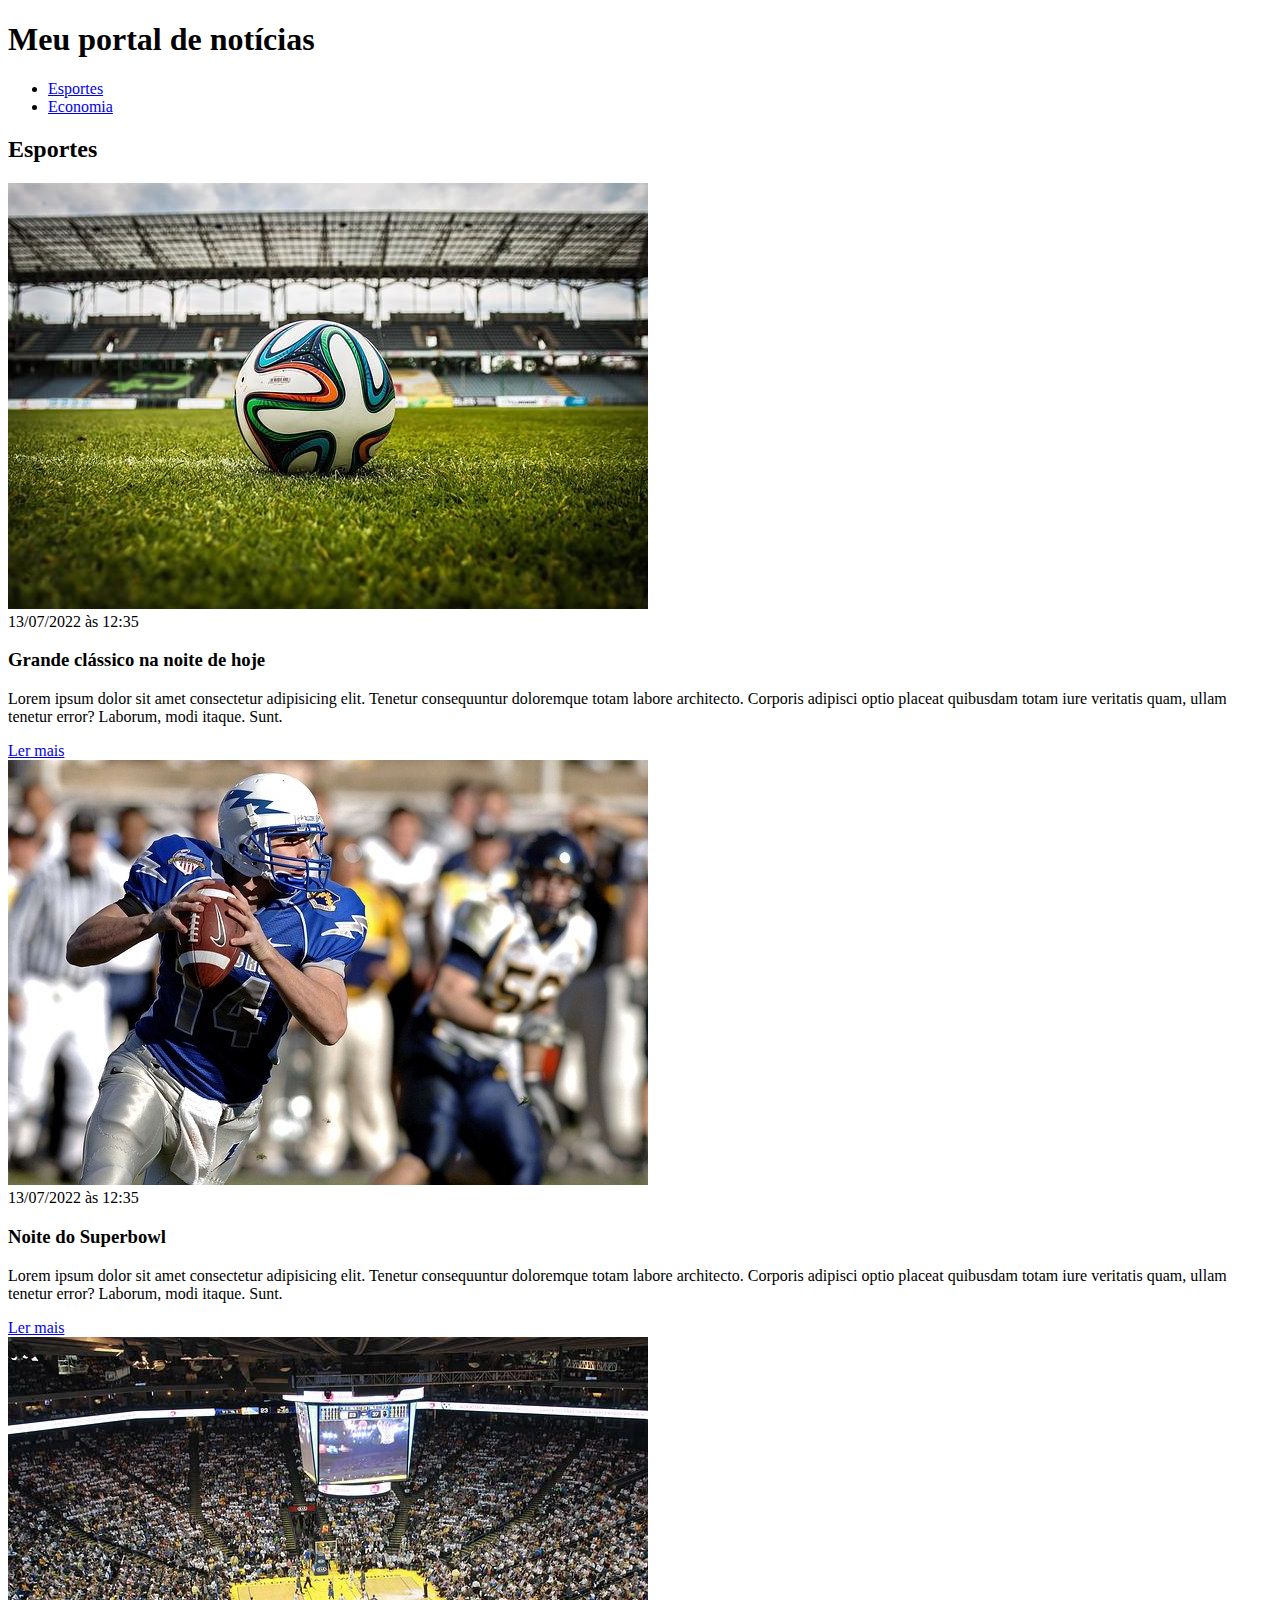
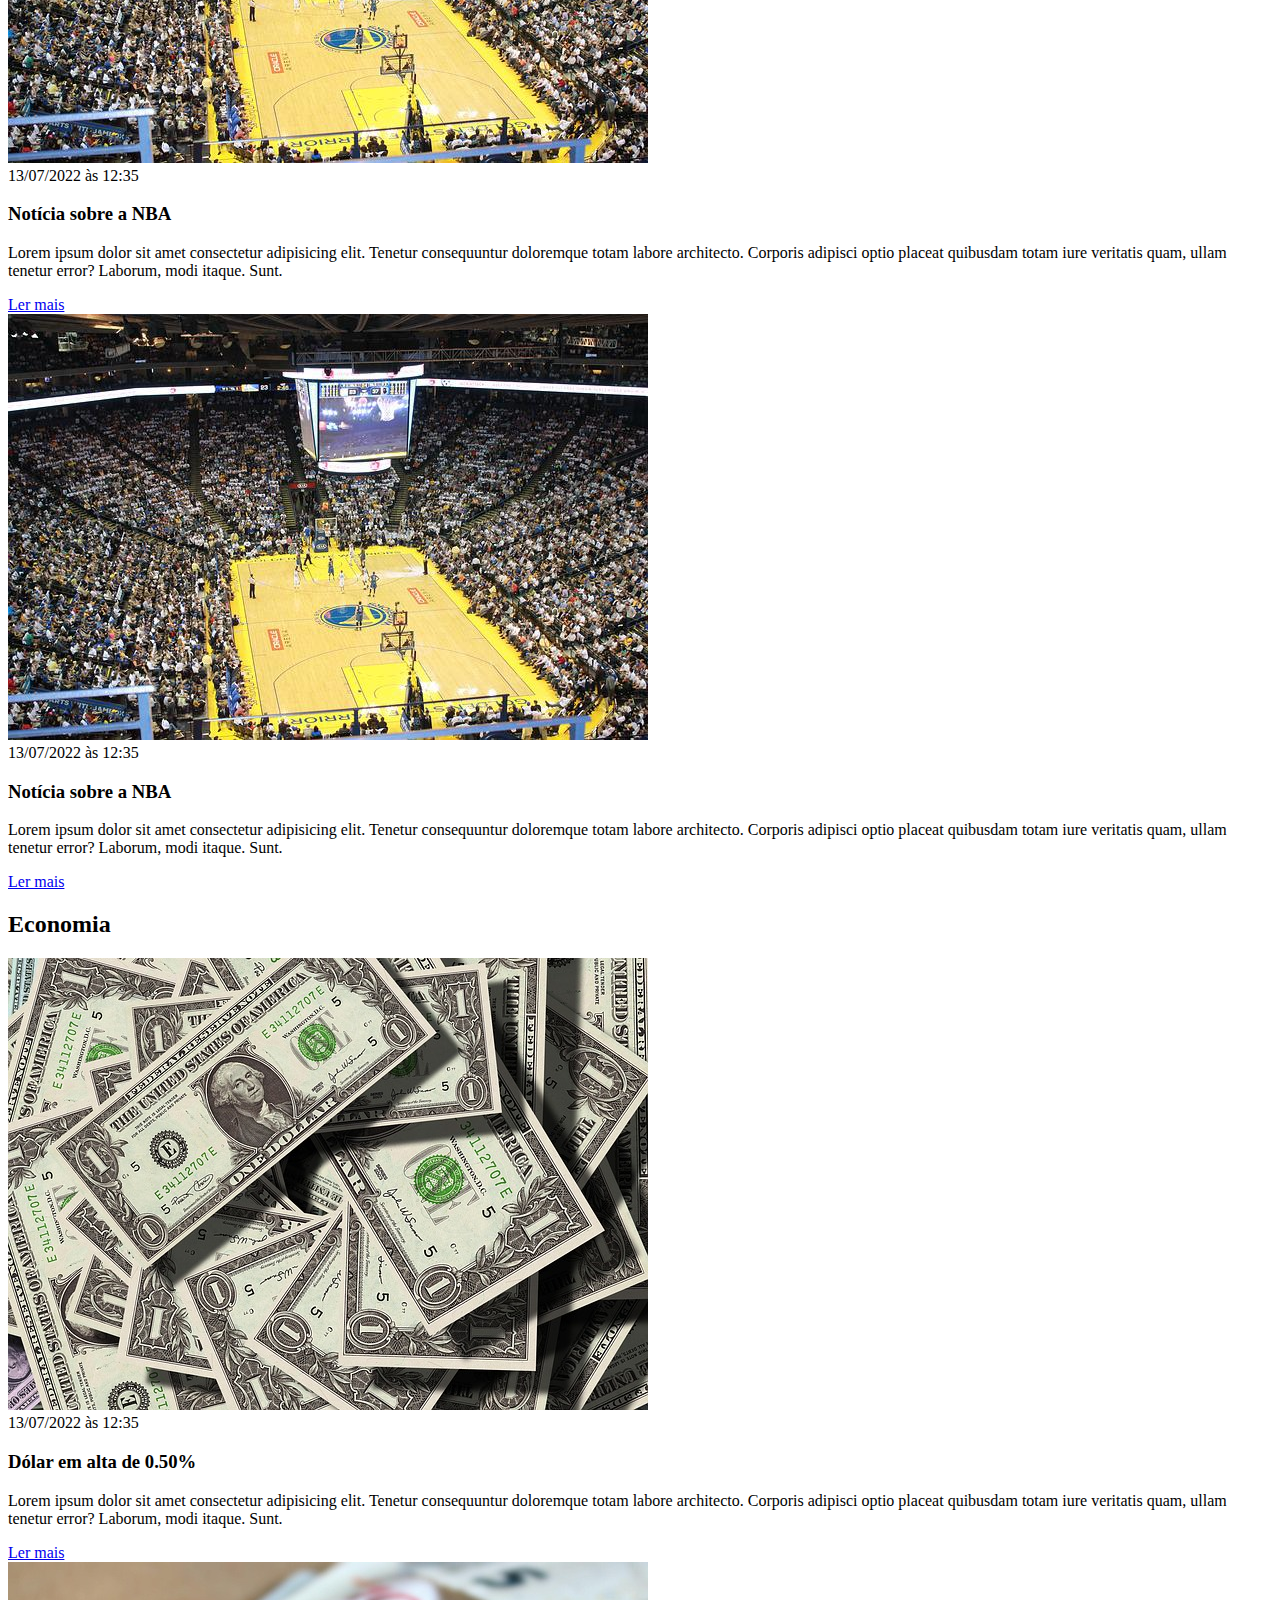
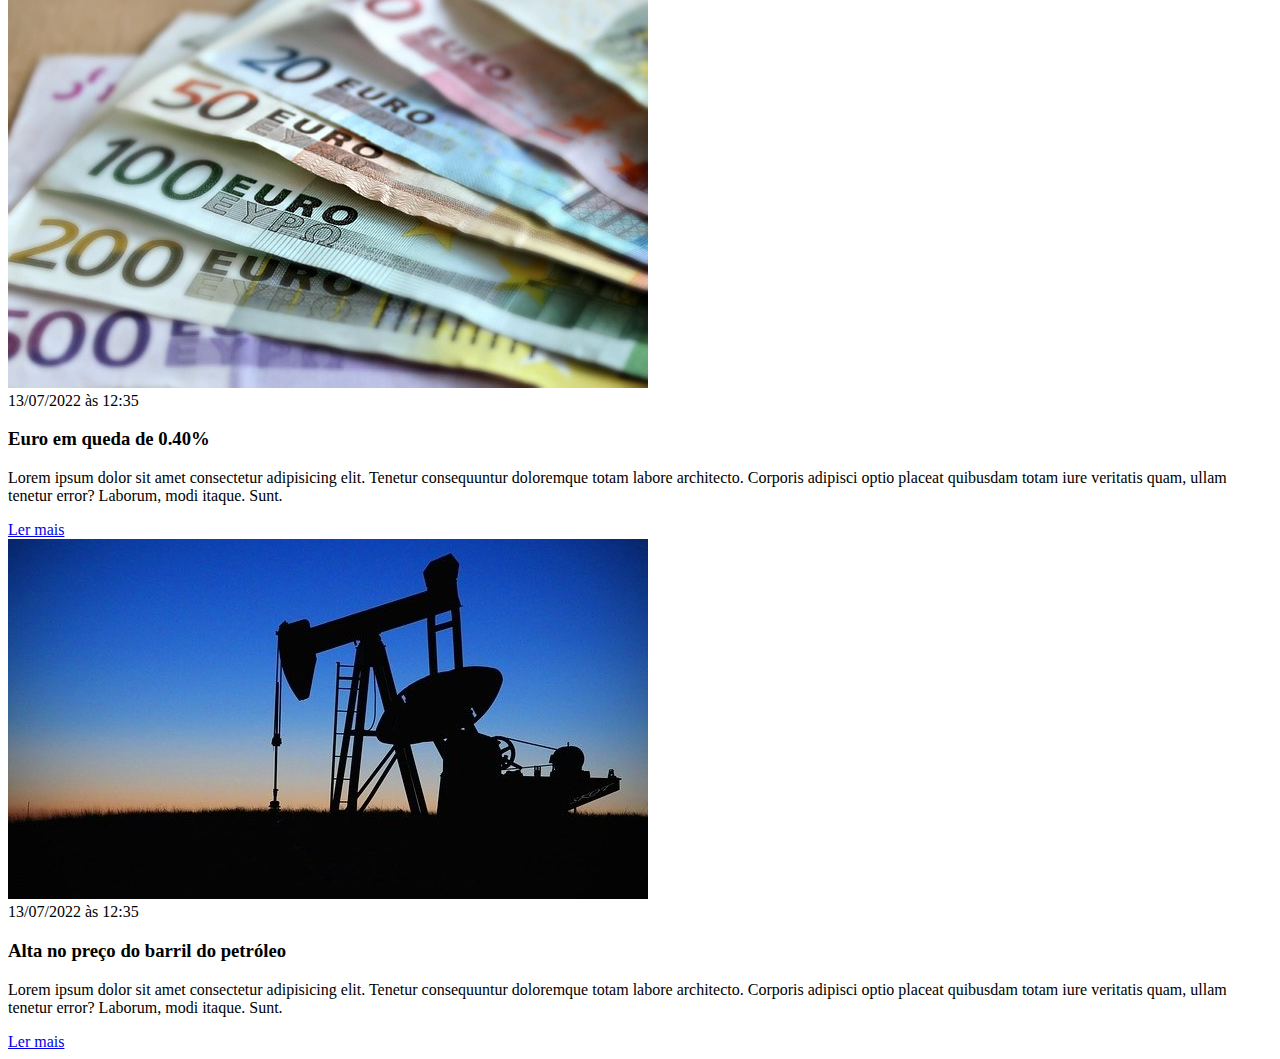
==== PastaWeb/EstiloCSS/index.html @ 8556edeb "next 1.3" ====
<!DOCTYPE html>
<html lang="pt-BR">
<head>
    <meta charset="UTF-8">
    <meta http-equiv="X-UA-Compatible" content="IE=edge">
    <meta name="viewport" content="width=device-width, initial-scale=1.0">
    <title>Meu portal de notícias</title>
    <link rel="stylesheet" href="./main.css" />
</head>
<body>
    <header>
        <h1>Meu portal de notícias</h1>
        <nav>
            <ul>
                <li>
                    <a href="#sports" title="Ir para a seção de esportes">Esportes</a>
                </li>
                <li>
                    <a href="#economy" title="Ir para a seção de notícias">Economia</a>
                </li>
            </ul>
        </nav>
    </header>
    <section>
        <h2>Esportes</h2>
        <article>
            <img src="./imagens/futebol.jpg" alt="Bola de futebol no gramado" />
            <header>
                <time>13/07/2022 às 12:35</time>
            </header>
            <h3>Grande clássico na noite de hoje</h3>
            <p>
                Lorem ipsum dolor sit amet consectetur adipisicing elit. Tenetur consequuntur doloremque totam labore architecto. Corporis adipisci optio placeat quibusdam totam iure veritatis quam, ullam tenetur error? Laborum, modi itaque. Sunt.
            </p>
            <a href="#" title="Leia a notícia completa">Ler mais</a>
        </article>
        <article>
            <img src="./imagens/futebol-americano.jpg" alt="Jogador de futebol americano correndo com a bola na mão" />
            <header>
                <time>13/07/2022 às 12:35</time>
            </header>
            <h3>Noite do Superbowl</h3>
            <p>
                Lorem ipsum dolor sit amet consectetur adipisicing elit. Tenetur consequuntur doloremque totam labore architecto. Corporis adipisci optio placeat quibusdam totam iure veritatis quam, ullam tenetur error? Laborum, modi itaque. Sunt.
            </p>
            <a href="#" title="Leia a notícia completa">Ler mais</a>
        </article>
        <article>
            <img src="./imagens/basquete.jpg" title="Vista aérea de uma quadra de basquete" />
            <header>
                <time>13/07/2022 às 12:35</time>
            </header>
            <h3>Notícia sobre a NBA</h3>
            <p>
                Lorem ipsum dolor sit amet consectetur adipisicing elit. Tenetur consequuntur doloremque totam labore architecto. Corporis adipisci optio placeat quibusdam totam iure veritatis quam, ullam tenetur error? Laborum, modi itaque. Sunt.
            </p>
            <a href="#" title="Leia a notícia completa">Ler mais</a>
        </article>
        <article>
            <img src="./imagens/basquete.jpg" title="Vista aérea de uma quadra de basquete" />
            <header>
                <time>13/07/2022 às 12:35</time>
            </header>
            <h3>Notícia sobre a NBA</h3>
            <p>
                Lorem ipsum dolor sit amet consectetur adipisicing elit. Tenetur consequuntur doloremque totam labore architecto. Corporis adipisci optio placeat quibusdam totam iure veritatis quam, ullam tenetur error? Laborum, modi itaque. Sunt.
            </p>
            <a href="#" title="Leia a notícia completa">Ler mais</a>
        </article>
    </section>
    <section>
        <h2>Economia</h2>
        <article>
            <img src="./imagens/dolares.jpg" alt="Muitos dólares" />
            <header>
                <time>13/07/2022 às 12:35</time>
            </header>
            <h3>Dólar em alta de 0.50%</h3>
            <p>
                Lorem ipsum dolor sit amet consectetur adipisicing elit. Tenetur consequuntur doloremque totam labore architecto. Corporis adipisci optio placeat quibusdam totam iure veritatis quam, ullam tenetur error? Laborum, modi itaque. Sunt.
            </p>
            <a href="#" title="Leia a notícia completa">Ler mais</a>
        </article>
        <article>
            <img src="./imagens/euro.jpg" alt="Várias notas de euro" />
            <header>
                <time>13/07/2022 às 12:35</time>
            </header>
            <h3>Euro em queda de 0.40%</h3>
            <p>
                Lorem ipsum dolor sit amet consectetur adipisicing elit. Tenetur consequuntur doloremque totam labore architecto. Corporis adipisci optio placeat quibusdam totam iure veritatis quam, ullam tenetur error? Laborum, modi itaque. Sunt.
            </p>
            <a href="#" title="Leia a notícia completa">Ler mais</a>
        </article>
        <article>
            <img src="./imagens/petroleo.jpg" alt="Extração de petróleo" />
            <header>
                <time>13/07/2022 às 12:35</time>
            </header>
            <h3>Alta no preço do barril do petróleo</h3>
            <p>
                Lorem ipsum dolor sit amet consectetur adipisicing elit. Tenetur consequuntur doloremque totam labore architecto. Corporis adipisci optio placeat quibusdam totam iure veritatis quam, ullam tenetur error? Laborum, modi itaque. Sunt.
            </p>
            <a href="#" title="Leia a notícia completa">Ler mais</a>
        </article>
    </section>
</body>
</html>
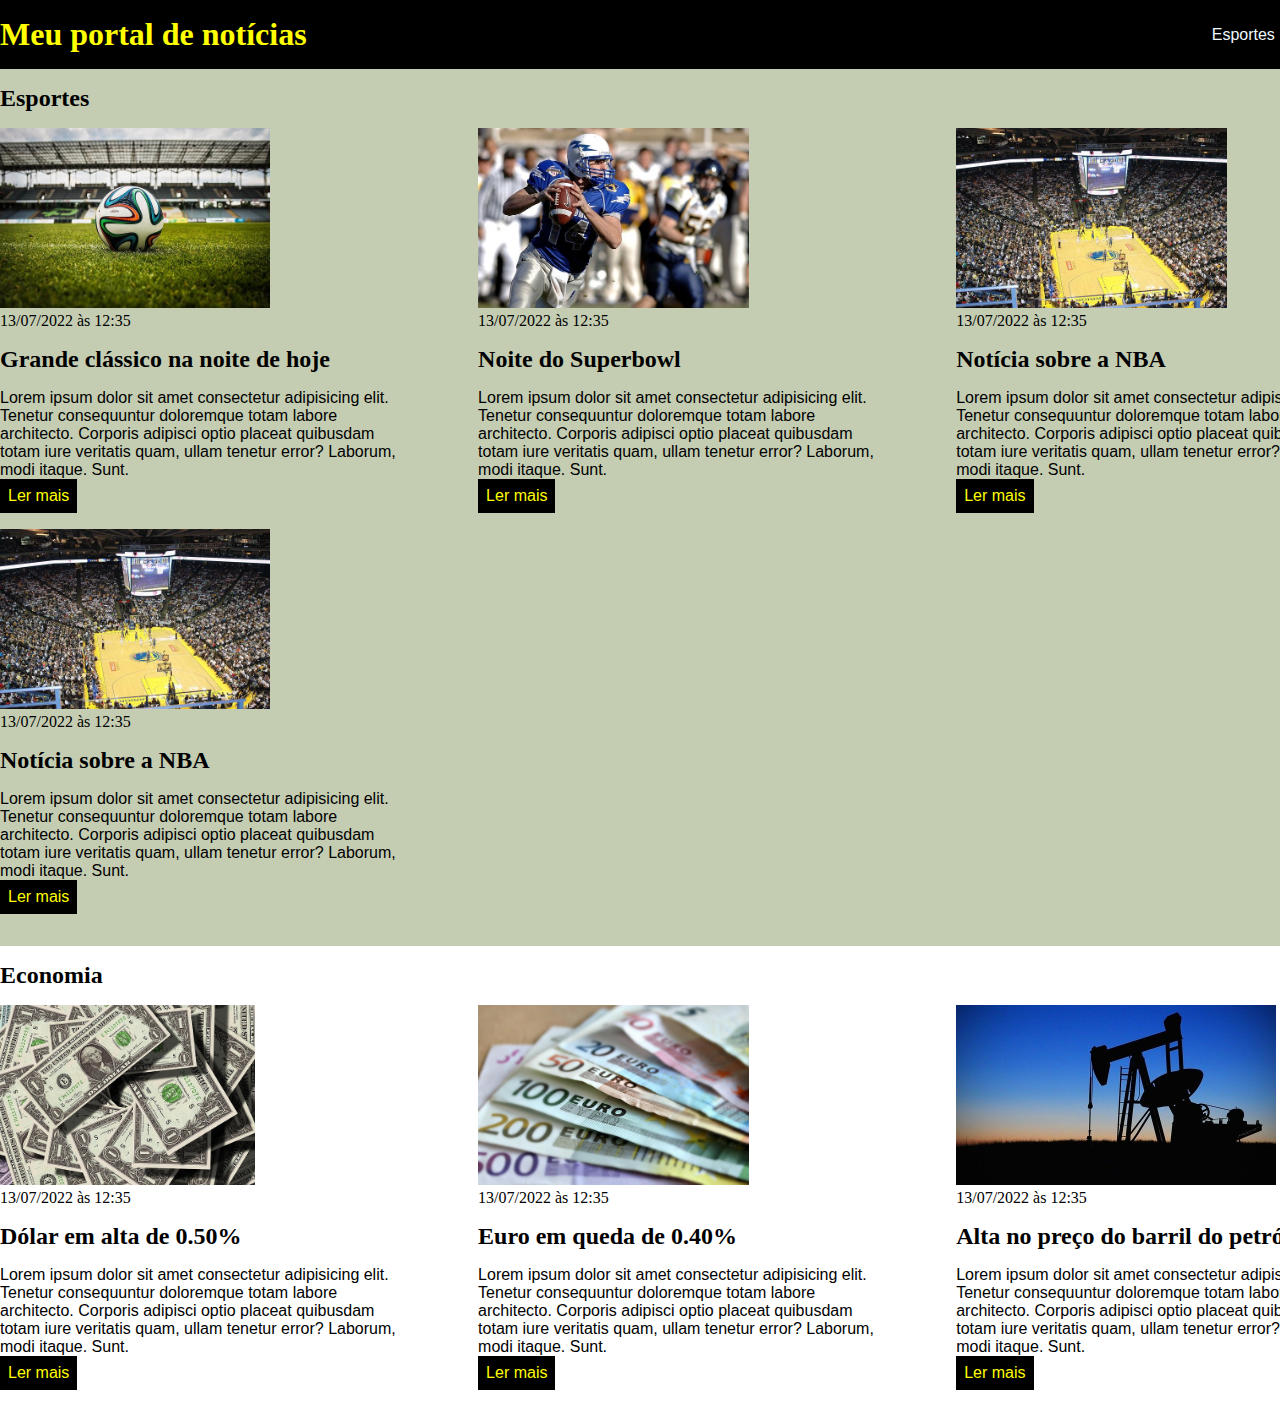
==== commit f89195e6: "next 1.4" ====
--- a/PastaWeb/EstiloCSS/index.html
+++ b/PastaWeb/EstiloCSS/index.html
@@ -6,103 +6,112 @@
     <meta name="viewport" content="width=device-width, initial-scale=1.0">
     <title>Meu portal de notícias</title>
     <link rel="stylesheet" href="./main.css" />
-</head>
 <body>
     <header>
-        <h1>Meu portal de notícias</h1>
-        <nav>
-            <ul>
-                <li>
-                    <a href="#sports" title="Ir para a seção de esportes">Esportes</a>
-                </li>
-                <li>
-                    <a href="#economy" title="Ir para a seção de notícias">Economia</a>
-                </li>
-            </ul>
-        </nav>
+        <div class="container">
+            <h1>Meu portal de notícias</h1>
+            <nav>
+                <ul>
+                    <li>
+                        <a href="#sports" title="Ir para a seção de esportes">Esportes</a>
+                    </li>
+                    <li>
+                        <a href="#economy" title="Ir para a seção de notícias">Economia</a>
+                    </li>
+                </ul>
+            </nav>
+        </div>
     </header>
-    <section>
-        <h2>Esportes</h2>
-        <article>
-            <img src="./imagens/futebol.jpg" alt="Bola de futebol no gramado" />
-            <header>
-                <time>13/07/2022 às 12:35</time>
-            </header>
-            <h3>Grande clássico na noite de hoje</h3>
-            <p>
-                Lorem ipsum dolor sit amet consectetur adipisicing elit. Tenetur consequuntur doloremque totam labore architecto. Corporis adipisci optio placeat quibusdam totam iure veritatis quam, ullam tenetur error? Laborum, modi itaque. Sunt.
-            </p>
-            <a href="#" title="Leia a notícia completa">Ler mais</a>
-        </article>
-        <article>
-            <img src="./imagens/futebol-americano.jpg" alt="Jogador de futebol americano correndo com a bola na mão" />
-            <header>
-                <time>13/07/2022 às 12:35</time>
-            </header>
-            <h3>Noite do Superbowl</h3>
-            <p>
-                Lorem ipsum dolor sit amet consectetur adipisicing elit. Tenetur consequuntur doloremque totam labore architecto. Corporis adipisci optio placeat quibusdam totam iure veritatis quam, ullam tenetur error? Laborum, modi itaque. Sunt.
-            </p>
-            <a href="#" title="Leia a notícia completa">Ler mais</a>
-        </article>
-        <article>
-            <img src="./imagens/basquete.jpg" title="Vista aérea de uma quadra de basquete" />
-            <header>
-                <time>13/07/2022 às 12:35</time>
-            </header>
-            <h3>Notícia sobre a NBA</h3>
-            <p>
-                Lorem ipsum dolor sit amet consectetur adipisicing elit. Tenetur consequuntur doloremque totam labore architecto. Corporis adipisci optio placeat quibusdam totam iure veritatis quam, ullam tenetur error? Laborum, modi itaque. Sunt.
-            </p>
-            <a href="#" title="Leia a notícia completa">Ler mais</a>
-        </article>
-        <article>
-            <img src="./imagens/basquete.jpg" title="Vista aérea de uma quadra de basquete" />
-            <header>
-                <time>13/07/2022 às 12:35</time>
-            </header>
-            <h3>Notícia sobre a NBA</h3>
-            <p>
-                Lorem ipsum dolor sit amet consectetur adipisicing elit. Tenetur consequuntur doloremque totam labore architecto. Corporis adipisci optio placeat quibusdam totam iure veritatis quam, ullam tenetur error? Laborum, modi itaque. Sunt.
-            </p>
-            <a href="#" title="Leia a notícia completa">Ler mais</a>
-        </article>
+    <section id="sports">
+        <div class="container">
+            <h2>Esportes</h2>
+            <div class="articles">
+            <article>
+                <img src="./imagens/futebol.jpg" alt="Bola de futebol no gramado" />
+                <header>
+                    <time class="date">13/07/2022 às 12:35</time>
+                </header>
+                <h3>Grande clássico na noite de hoje</h3>
+                <p>
+                    Lorem ipsum dolor sit amet consectetur adipisicing elit. Tenetur consequuntur doloremque totam labore architecto. Corporis adipisci optio placeat quibusdam totam iure veritatis quam, ullam tenetur error? Laborum, modi itaque. Sunt.
+                </p>
+                <a href="#" title="Leia a notícia completa">Ler mais</a>
+            </article>
+            <article>
+                <img src="./imagens/futebol-americano.jpg" alt="Jogador de futebol americano correndo com a bola na mão" />
+                <header>
+                    <time class="date">13/07/2022 às 12:35</time>
+                </header>
+                <h3>Noite do Superbowl</h3>
+                <p>
+                    Lorem ipsum dolor sit amet consectetur adipisicing elit. Tenetur consequuntur doloremque totam labore architecto. Corporis adipisci optio placeat quibusdam totam iure veritatis quam, ullam tenetur error? Laborum, modi itaque. Sunt.
+                </p>
+                <a href="#" title="Leia a notícia completa">Ler mais</a>
+            </article>
+            <article>
+                <img src="./imagens/basquete.jpg" title="Vista aérea de uma quadra de basquete" />
+                <header>
+                    <time class="date">13/07/2022 às 12:35</time>
+                </header>
+                <h3>Notícia sobre a NBA</h3>
+                <p>
+                    Lorem ipsum dolor sit amet consectetur adipisicing elit. Tenetur consequuntur doloremque totam labore architecto. Corporis adipisci optio placeat quibusdam totam iure veritatis quam, ullam tenetur error? Laborum, modi itaque. Sunt.
+                </p>
+                <a href="#" title="Leia a notícia completa">Ler mais</a>
+            </article>
+            <article>
+                <img src="./imagens/basquete.jpg" title="Vista aérea de uma quadra de basquete" />
+                <header>
+                    <time>13/07/2022 às 12:35</time>
+                </header>
+                <h3>Notícia sobre a NBA</h3>
+                <p>
+                    Lorem ipsum dolor sit amet consectetur adipisicing elit. Tenetur consequuntur doloremque totam labore architecto. Corporis adipisci optio placeat quibusdam totam iure veritatis quam, ullam tenetur error? Laborum, modi itaque. Sunt.
+                </p>
+                <a href="#" title="Leia a notícia completa">Ler mais</a>
+            </article>
+            </div>
+        </div>
     </section>
-    <section>
-        <h2>Economia</h2>
-        <article>
-            <img src="./imagens/dolares.jpg" alt="Muitos dólares" />
-            <header>
-                <time>13/07/2022 às 12:35</time>
-            </header>
-            <h3>Dólar em alta de 0.50%</h3>
-            <p>
-                Lorem ipsum dolor sit amet consectetur adipisicing elit. Tenetur consequuntur doloremque totam labore architecto. Corporis adipisci optio placeat quibusdam totam iure veritatis quam, ullam tenetur error? Laborum, modi itaque. Sunt.
-            </p>
-            <a href="#" title="Leia a notícia completa">Ler mais</a>
-        </article>
-        <article>
-            <img src="./imagens/euro.jpg" alt="Várias notas de euro" />
-            <header>
-                <time>13/07/2022 às 12:35</time>
-            </header>
-            <h3>Euro em queda de 0.40%</h3>
-            <p>
-                Lorem ipsum dolor sit amet consectetur adipisicing elit. Tenetur consequuntur doloremque totam labore architecto. Corporis adipisci optio placeat quibusdam totam iure veritatis quam, ullam tenetur error? Laborum, modi itaque. Sunt.
-            </p>
-            <a href="#" title="Leia a notícia completa">Ler mais</a>
-        </article>
-        <article>
-            <img src="./imagens/petroleo.jpg" alt="Extração de petróleo" />
-            <header>
-                <time>13/07/2022 às 12:35</time>
-            </header>
-            <h3>Alta no preço do barril do petróleo</h3>
-            <p>
-                Lorem ipsum dolor sit amet consectetur adipisicing elit. Tenetur consequuntur doloremque totam labore architecto. Corporis adipisci optio placeat quibusdam totam iure veritatis quam, ullam tenetur error? Laborum, modi itaque. Sunt.
-            </p>
-            <a href="#" title="Leia a notícia completa">Ler mais</a>
-        </article>
+    <section id="economy">
+        <div class="container">
+            <h2>Economia</h2>
+            <div class="articles">
+            <article>
+                <img src="./imagens/dolares.jpg" alt="Muitos dólares" />
+                <header>
+                    <time>13/07/2022 às 12:35</time>
+                </header>
+                <h3>Dólar em alta de 0.50%</h3>
+                <p>
+                    Lorem ipsum dolor sit amet consectetur adipisicing elit. Tenetur consequuntur doloremque totam labore architecto. Corporis adipisci optio placeat quibusdam totam iure veritatis quam, ullam tenetur error? Laborum, modi itaque. Sunt.
+                </p>
+                <a href="#" title="Leia a notícia completa">Ler mais</a>
+            </article>
+            <article>
+                <img src="./imagens/euro.jpg" alt="Várias notas de euro" />
+                <header>
+                    <time>13/07/2022 às 12:35</time>
+                </header>
+                <h3>Euro em queda de 0.40%</h3>
+                <p>
+                    Lorem ipsum dolor sit amet consectetur adipisicing elit. Tenetur consequuntur doloremque totam labore architecto. Corporis adipisci optio placeat quibusdam totam iure veritatis quam, ullam tenetur error? Laborum, modi itaque. Sunt.
+                </p>
+                <a href="#" title="Leia a notícia completa">Ler mais</a>
+            </article>
+            <article>
+                <img src="./imagens/petroleo.jpg" alt="Extração de petróleo" />
+                <header>
+                    <time>13/07/2022 às 12:35</time>
+                </header>
+                <h3>Alta no preço do barril do petróleo</h3>
+                <p>
+                    Lorem ipsum dolor sit amet consectetur adipisicing elit. Tenetur consequuntur doloremque totam labore architecto. Corporis adipisci optio placeat quibusdam totam iure veritatis quam, ullam tenetur error? Laborum, modi itaque. Sunt.
+                </p>
+                <a href="#" title="Leia a notícia completa">Ler mais</a>
+            </article>
+            </div>
+        </div>
     </section>
 </body>
 </html>--- a/PastaWeb/EstiloCSS/main.css
+++ b/PastaWeb/EstiloCSS/main.css
@@ -0,0 +1,94 @@
+*{
+    box-sizing: border-box;
+    margin: 0;
+    padding: 0;
+}
+
+body > header {
+    background-color: black;
+    color: yellow;
+    padding: 16px 0;
+}
+
+header .container{
+    display: flex;
+    justify-content: space-between;
+    align-items: center;
+}
+
+header li {
+    display: inline;
+}
+header li a{
+    color: aliceblue;
+    text-decoration: none;
+    font-family: Arial, Helvetica, sans-serif;
+    font-weight: 500;
+    margin-left: 16px;
+}
+
+.container{
+    width: 1366px;
+    margin: 0 auto;
+}
+
+.articles{
+    display: flex;
+    flex-wrap: wrap;   
+    justify-content: space-between;
+}
+
+.articles img{
+    height: 180px;
+}
+
+.articles article{
+    width: 30%;
+}
+
+section{
+    padding: 16px 0;
+}
+
+section h2, .articles article{
+    margin-bottom: 16px;
+}
+
+.articles h3{
+    margin-bottom: 16px;
+    margin-top: 16px;
+}
+
+.articles article p, .articles article a{
+    font-family: Arial, Helvetica, sans-serif;
+}
+
+.articles article h3{
+    font-size: 24px;
+
+}
+
+.articles article a{
+    text-decoration: none;
+    background-color:black;
+    color: yellow;
+    padding: 8px;
+    display: inline-block;
+    fon
+}
+
+.articles article a:hover{
+    text-decoration: underline;
+}
+
+#sports{
+    background-color: rgba(58, 90, 1, 0.3);
+}
+
+#economy{
+    background-color: rgba(141, 25, 25, 0,3);
+}
+
+#sport .articles article a {
+    background-color: ;
+}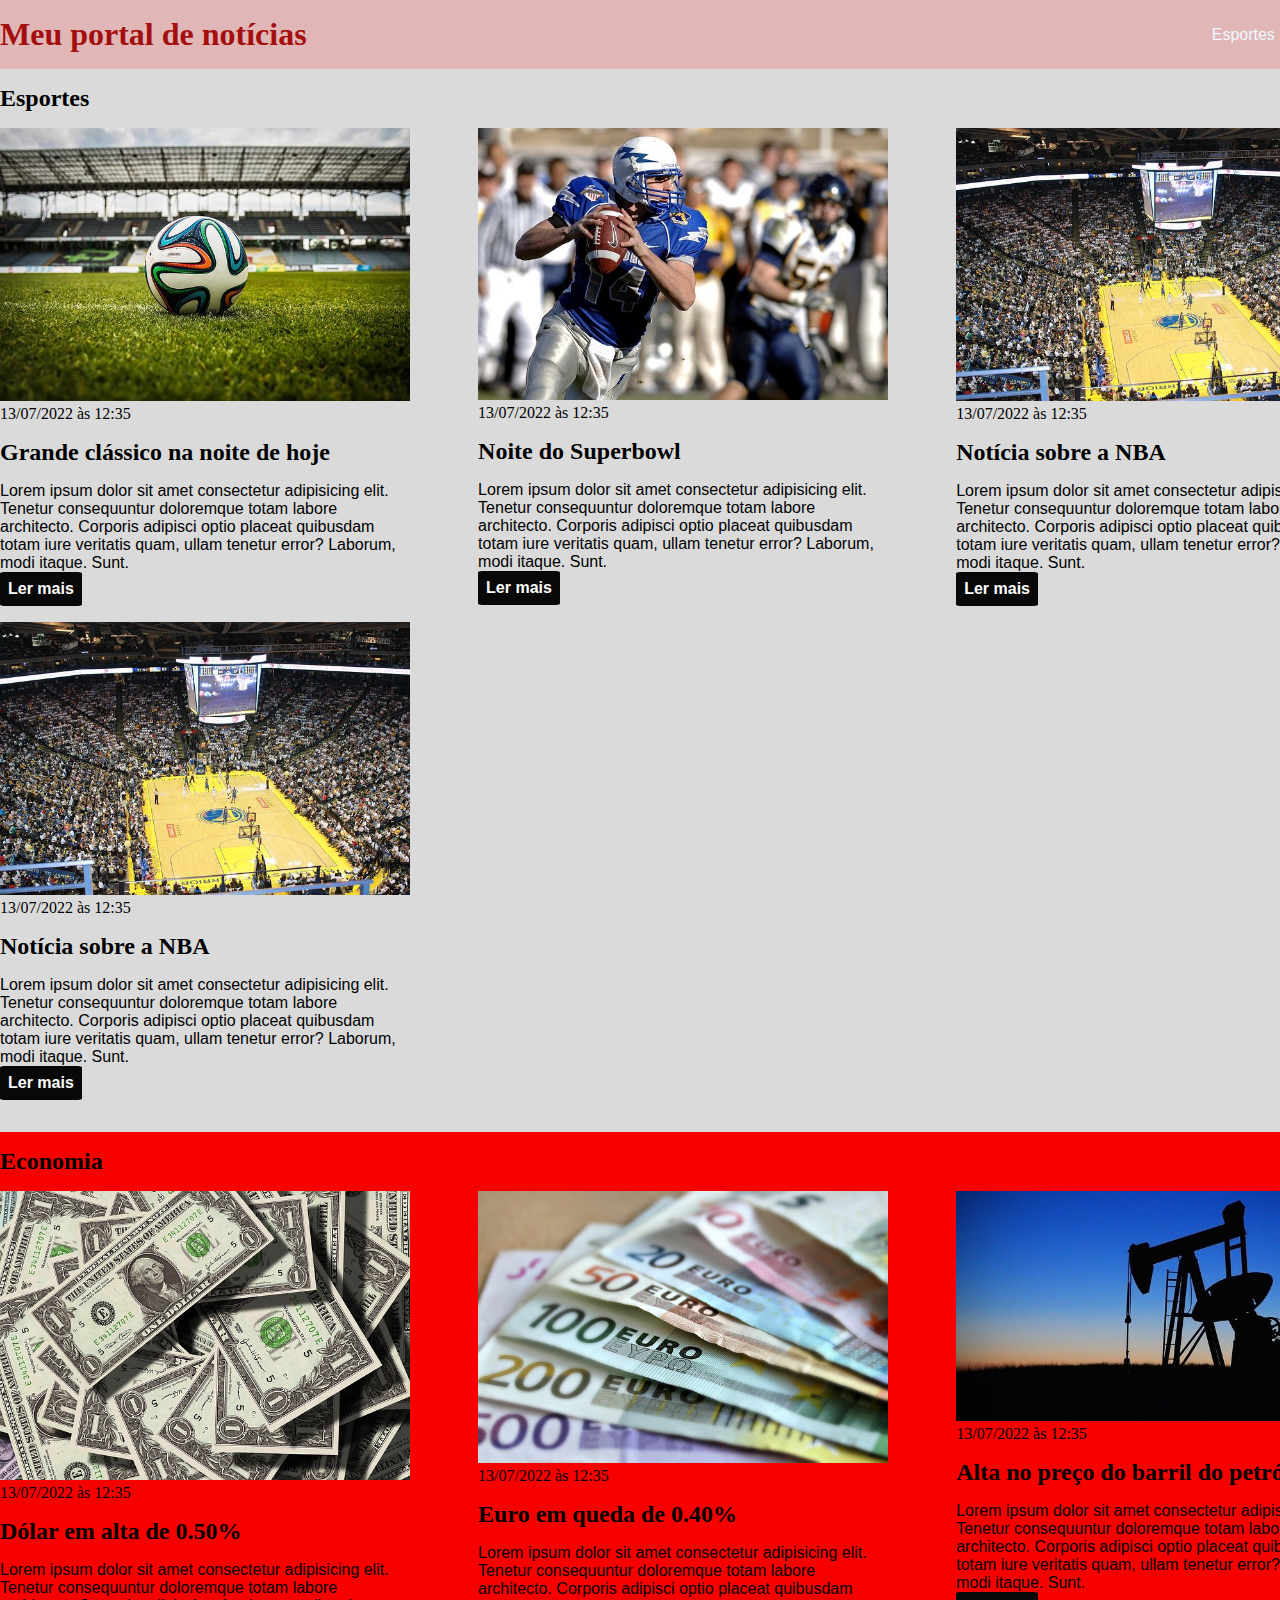
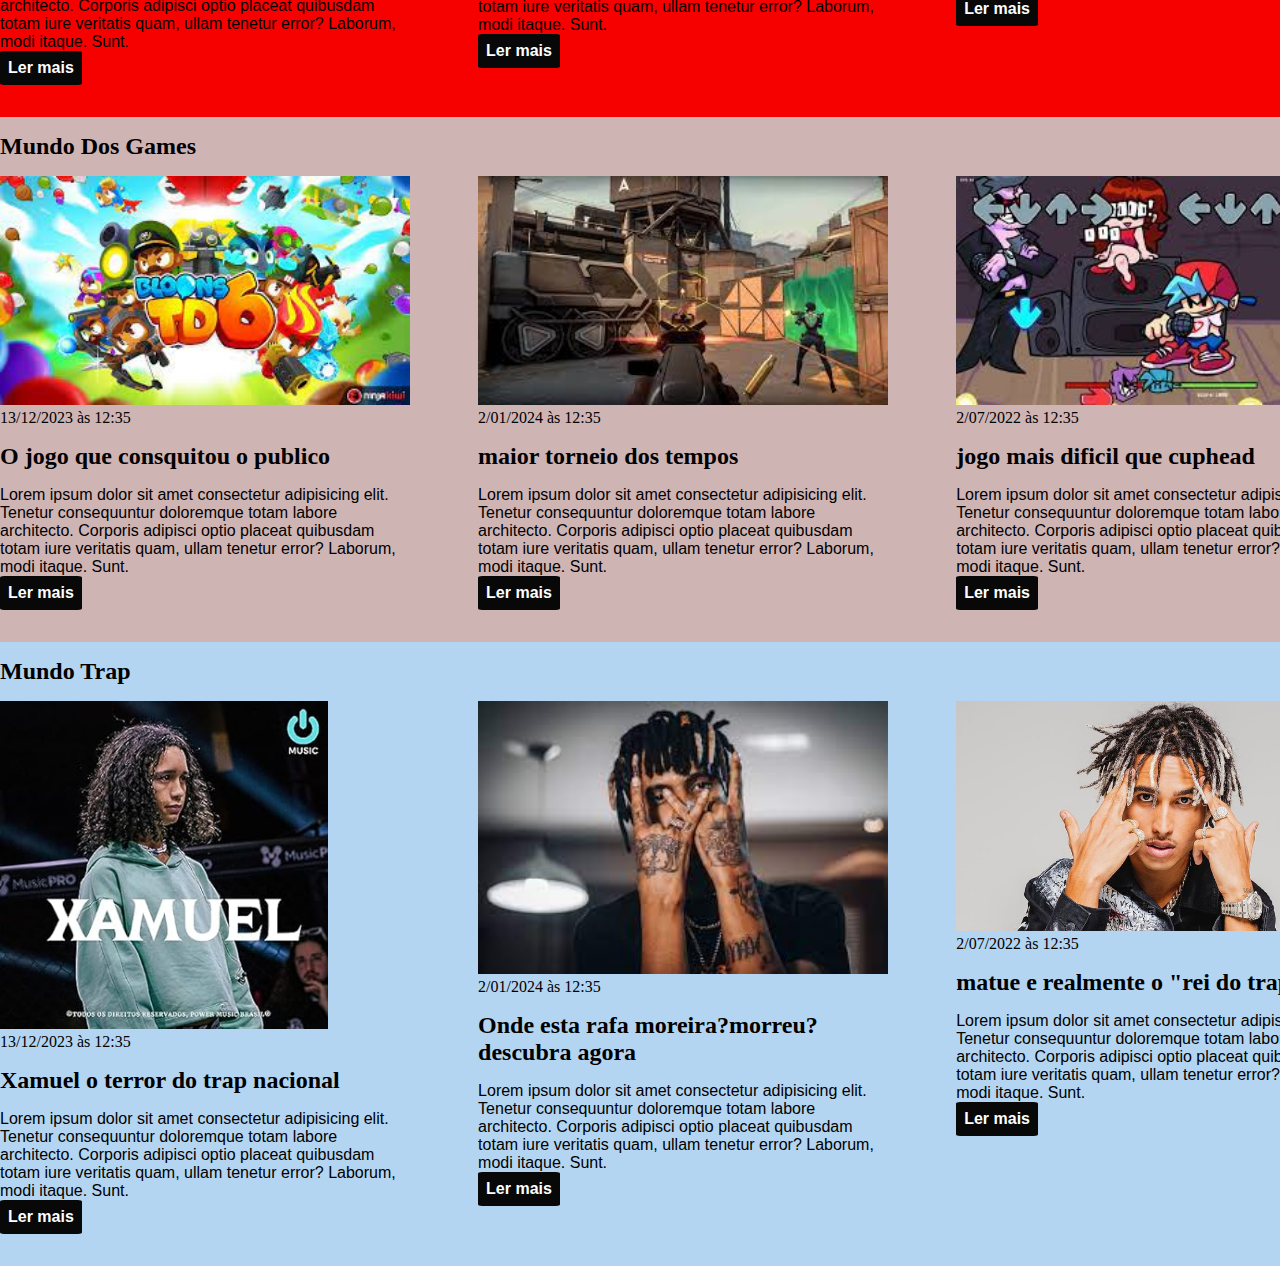
==== commit d2150622: "cr" ====
--- a/PastaWeb/EstiloCSS/index.html
+++ b/PastaWeb/EstiloCSS/index.html
@@ -113,5 +113,82 @@
             </div>
         </div>
     </section>
+    <section id="games">
+        <div class="container">
+            <h2>Mundo Dos Games</h2>
+            <div class="articles">
+                <article>
+                    <img src="./imagens/download (1).jpg" alt="Muitos dólares" />
+                    <header>
+                        <time>13/12/2023 às 12:35</time>
+                    </header>
+                    <h3>O jogo que consquitou o publico</h3>
+                    <p>
+                        Lorem ipsum dolor sit amet consectetur adipisicing elit. Tenetur consequuntur doloremque totam labore architecto. Corporis adipisci optio placeat quibusdam totam iure veritatis quam, ullam tenetur error? Laborum, modi itaque. Sunt.
+                    </p>
+                    <a href="#" title="Leia a notícia completa">Ler mais</a>
+                </article>
+                <article>
+                    <img src="./imagens/download (2).jpg" alt="Várias notas de euro" />
+                    <header>
+                        <time>2/01/2024 às 12:35</time>
+                    </header>
+                    <h3>maior torneio dos tempos</h3>
+                    <p>
+                        Lorem ipsum dolor sit amet consectetur adipisicing elit. Tenetur consequuntur doloremque totam labore architecto. Corporis adipisci optio placeat quibusdam totam iure veritatis quam, ullam tenetur error? Laborum, modi itaque. Sunt.
+                    </p>
+                    <a href="#" title="Leia a notícia completa">Ler mais</a>
+                </article>
+                <article>
+                    <img src="./imagens/download (3).jpg" alt="Extração de petróleo" />
+                    <header>
+                        <time>2/07/2022 às 12:35</time>
+                    </header>
+                    <h3>jogo mais dificil que cuphead</h3>
+                    <p>
+                        Lorem ipsum dolor sit amet consectetur adipisicing elit. Tenetur consequuntur doloremque totam labore architecto. Corporis adipisci optio placeat quibusdam totam iure veritatis quam, ullam tenetur error? Laborum, modi itaque. Sunt.
+                    </p>
+                    <a href="#" title="Leia a notícia completa">Ler mais</a>
+        </div>
+    </section>
+    <section id="trap">
+        <div class="container">
+            <h2>Mundo Trap</h2>
+            <div class="articles">
+                <article>
+                    <img src="./imagens/F6lxNImXEAAXHHn.jpg " alt="Muitos dólares" style="width: 80%;"/>
+                    <header>
+                        <time>13/12/2023 às 12:35</time>
+                    </header>
+                    <h3>Xamuel o terror do trap nacional</h3>
+                    <p>
+                        Lorem ipsum dolor sit amet consectetur adipisicing elit. Tenetur consequuntur doloremque totam labore architecto. Corporis adipisci optio placeat quibusdam totam iure veritatis quam, ullam tenetur error? Laborum, modi itaque. Sunt.
+                    </p>
+                    <a href="#" title="Leia a notícia completa">Ler mais</a>
+                </article>
+                <article>
+                    <img src="./imagens/download (4).jpg" alt="Várias notas de euro" />
+                    <header>
+                        <time>2/01/2024 às 12:35</time>
+                    </header>
+                    <h3>Onde esta rafa moreira?morreu?descubra agora</h3>
+                    <p>
+                        Lorem ipsum dolor sit amet consectetur adipisicing elit. Tenetur consequuntur doloremque totam labore architecto. Corporis adipisci optio placeat quibusdam totam iure veritatis quam, ullam tenetur error? Laborum, modi itaque. Sunt.
+                    </p>
+                    <a href="#" title="Leia a notícia completa">Ler mais</a>
+                </article>
+                <article>
+                    <img src="./imagens/IMG-1453.jpg" alt="Extração de petróleo"  />
+                    <header>
+                        <time>2/07/2022 às 12:35</time>
+                    </header>
+                    <h3>matue e realmente o "rei do trap"?</h3>
+                    <p>
+                        Lorem ipsum dolor sit amet consectetur adipisicing elit. Tenetur consequuntur doloremque totam labore architecto. Corporis adipisci optio placeat quibusdam totam iure veritatis quam, ullam tenetur error? Laborum, modi itaque. Sunt.
+                    </p>
+                    <a href="#" title="Leia a notícia completa">Ler mais</a>
+        </div>
+    </section>
+    
 </body>
 </html>--- a/PastaWeb/EstiloCSS/main.css
+++ b/PastaWeb/EstiloCSS/main.css
@@ -5,8 +5,8 @@
 }
 
 body > header {
-    background-color: black;
-    color: yellow;
+    background-color: rgb(151, 13, 13,0.3);
+    color: rgb(163, 14, 14);
     padding: 16px 0;
 }
 
@@ -39,7 +39,8 @@
 }
 
 .articles img{
-    height: 180px;
+    /* height: 180px; */
+    width: 100%;
 }
 
 .articles article{
@@ -70,11 +71,12 @@
 
 .articles article a{
     text-decoration: none;
-    background-color:black;
-    color: yellow;
+    background-color:rgb(8, 8, 8);
+    color: rgb(255, 255, 255);
     padding: 8px;
     display: inline-block;
-    fon
+    font-weight: 700;
+    border-radius: 5%;
 }
 
 .articles article a:hover{
@@ -82,13 +84,23 @@
 }
 
 #sports{
-    background-color: rgba(58, 90, 1, 0.3);
+    background-color: rgb(133, 133, 133,0.3);
 }
 
 #economy{
-    background-color: rgba(141, 25, 25, 0,3);
+    background-color: rgb(247, 0, 0);
 }
 
-#sport .articles article a {
-    background-color: ;
-}+#economia{
+    background-color: rgb(141, 0, 0, 0.3);
+}
+
+#economia .articles article a{
+    background-color:brown;
+}
+
+#games{
+    background-color: rgb(97, 6, 6, 0.3);}
+
+#trap{
+    background-color: rgba(3, 117, 211, 0.3);}